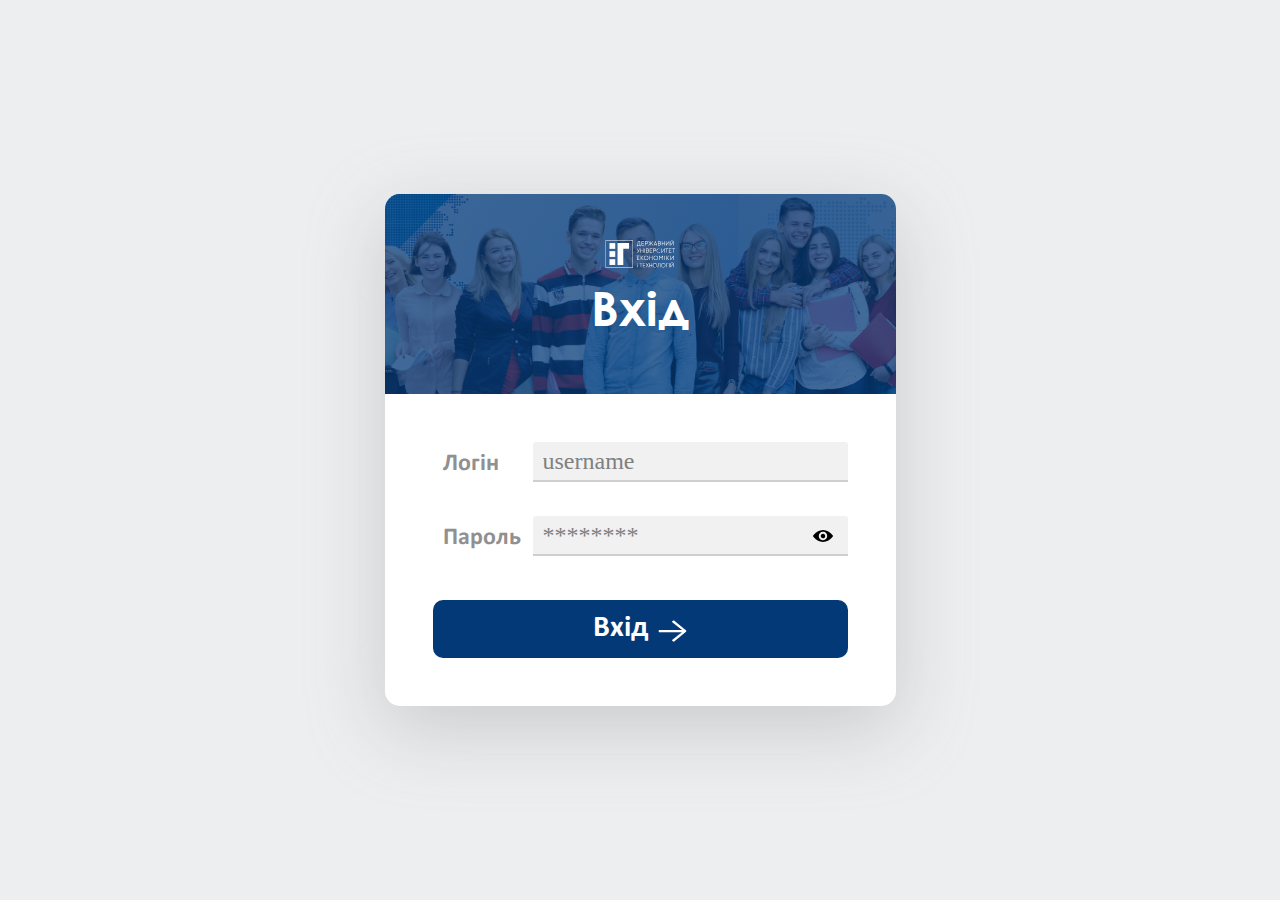
==== index.html @ 40328c4a "Add files via upload" ====
<!-- Сообщаем браузеру как стоит обрабатывать эту страницу -->
<!DOCTYPE html>
<!-- Оболочка документа, указываем язык содержимого -->
<html lang="ru">
	<!-- Заголовок страницы, контейнер для других важных данных (не отображается) -->
	<head>
		<!-- Кодировка страницы -->
		<meta charset="utf-8">
		<!-- <meta http-equiv="Content-type" content="text/html;charset=UTF-8" /> -->
		<meta name="viewport" content="width=device-width, initial-scale=1.0">
		<!-- Подключаем CSS -->
		<link rel="stylesheet" href="css/style.css" />
		<!-- Заголовок страницы в браузере -->
		<title>Заголовок</title>
	</head>
	<!-- Отображаемое тело страницы -->
	<body>
		<div class="login">
			<div class="container">
				<div class="login__header">
					<div class="login__image">
						<img src="img/icons/duet-logo.svg" alt="">
					</div>
					<div class="login__text">
						<p>Вхід</p>
					</div>
				</div>
				<div class="login__body">
					<form action="#">	
						<div class="login__row">
							<div class="login__userenter">
								<div id="usernameSuccess" class="login__username">
									<p>Логін</p>
									<input  type="text" pattern="(\w{4,})|([a-z_]{4,})" placeholder="username">
								</div>
								<div id="userpassSuccess" class="login__userpass login__userpass_eye">
									<p>Пароль</p>
									<input  type="password" pattern="(?=^.{8,}$)((?=.*\d)|(?=.*\W+))(?![.\n])(?=.*[A-Z])(?=.*[a-z]).*$" placeholder="********">
									<img  src="/img/icons/eye_def.svg" alt="eye">
								</div>
							</div>
							<div class="login__btn">
								<button type="submit">Вхід</button>
							</div>
						</div>
					</form>	
				</div>
			</div>
		</div>
		<div class="errors-container"></div>
	</body>
	<script src="js/script.js"></script>
</html>
---- css/style.css ----
@charset "UTF-8";
/*Обнуление*/
* {
  padding: 0;
  margin: 0;
  border: 0;
}

*, *:before, *:after {
  -webkit-box-sizing: border-box;
  box-sizing: border-box;
}

:focus, :active {
  outline: none;
}

a:focus, a:active {
  outline: none;
}

nav, footer, header, aside {
  display: block;
}

html, body {
  height: 100%;
  width: 100%;
  font-size: 100%;
  line-height: 1;
  font-size: 14px;
  -ms-text-size-adjust: 100%;
  -moz-text-size-adjust: 100%;
  -webkit-text-size-adjust: 100%;
}

input, button, textarea {
  font-family: inherit;
}

input::-ms-clear {
  display: none;
}

button {
  cursor: pointer;
}

button::-moz-focus-inner {
  padding: 0;
  border: 0;
}

a, a:visited {
  text-decoration: none;
}

a:hover {
  text-decoration: none;
}

ul li {
  list-style: none;
}

img {
  vertical-align: top;
}

h1, h2, h3, h4, h5, h6 {
  font-size: inherit;
  font-weight: inherit;
}

/*--------------------*/
/* http://meyerweb.com/eric/tools/css/reset/ 
   v2.0 | 20110126
   License: none (public domain)
*/
html, body, div, span, applet, object, iframe,
h1, h2, h3, h4, h5, h6, p, blockquote, pre,
a, abbr, acronym, address, big, cite, code,
del, dfn, em, img, ins, kbd, q, s, samp,
small, strike, strong, sub, sup, tt, var,
b, u, i, center,
dl, dt, dd, ol, ul, li,
fieldset, form, label, legend,
table, caption, tbody, tfoot, thead, tr, th, td,
article, aside, canvas, details, embed,
figure, figcaption, footer, header, hgroup,
menu, nav, output, ruby, section, summary,
time, mark, audio, video {
  margin: 0;
  padding: 0;
  border: 0;
  font-size: 100%;
  font: inherit;
  vertical-align: baseline;
}

/* HTML5 display-role reset for older browsers */
article, aside, details, figcaption, figure,
footer, header, hgroup, menu, nav, section {
  display: block;
}

body {
  line-height: 1;
}

ol, ul {
  list-style: none;
}

blockquote, q {
  quotes: none;
}

blockquote:before, blockquote:after,
q:before, q:after {
  content: '';
  content: none;
}

table {
  border-collapse: collapse;
  border-spacing: 0;
}

@font-face {
  font-family: 'Calibri';
  src: url("../fonts/CALIBRI.woff") format("woff"), url("../fonts/CALIBRI.woff2") format("woff2"), url("../fonts/CALIBRI.ttf") format("truetype"), url("../fonts/CALIBRI.otf") format("OpenType");
  font-weight: normal;
  font-style: normal;
}

@font-face {
  font-family: 'Calibri';
  src: url("../fonts/CALIBRIB.woff") format("woff"), url("../fonts/CALIBRIB.woff2") format("woff2"), url("../fonts/CALIBRIB.ttf") format("truetype"), url("../fonts/CALIBRIB.otf") format("OpenType");
  font-weight: 700;
  font-style: normal;
}

@font-face {
  font-family: "Century Gothic";
  src: url("../fonts/GOTHIC.woff") format("woff"), url("../fonts/GOTHIC.woff2") format("woff2"), url("../fonts/GOTHIC.TTF") format("truetype"), url("../fonts/GOTHIC.otf") format("OpenType");
  font-weight: normal;
  font-style: normal;
}

@font-face {
  font-family: "Century Gothic";
  src: url("../fonts/GOTHICB.woff") format("woff"), url("../fonts/GOTHICB.woff2") format("woff2"), url("../fonts/GOTHICB.TTF") format("truetype"), url("../fonts/GOTHICB.otf") format("OpenType");
  font-weight: 700;
  font-style: normal;
}

body {
  display: -webkit-box;
  display: -ms-flexbox;
  display: flex;
  -webkit-box-align: center;
      -ms-flex-align: center;
          align-items: center;
  -webkit-box-pack: center;
      -ms-flex-pack: center;
          justify-content: center;
  background: #eceeef;
  padding: 0 15px;
}

.login {
  overflow: hidden;
  border-radius: 15px;
  -webkit-box-shadow: 0px 22px 76px 0px rgba(159, 159, 159, 0.44);
          box-shadow: 0px 22px 76px 0px rgba(159, 159, 159, 0.44);
  -webkit-animation: scaling .5s ease-in-out 0s 1 alternate both;
  animation: scaling .5s ease-in-out 0s 1 alternate both;
}

.login__header {
  height: 200px;
  background: -webkit-gradient(linear, left top, left bottom, from(rgba(3, 57, 119, 0.75)), to(rgba(3, 57, 119, 0.75))), url("/img/bg/duet_background.jpg") center/cover no-repeat;
  background: linear-gradient(rgba(3, 57, 119, 0.75), rgba(3, 57, 119, 0.75)), url("/img/bg/duet_background.jpg") center/cover no-repeat;
}

.login__image {
  width: 80px;
  height: 40px;
  margin: 0 auto 50px auto;
  padding: 40px 0 0 0;
}

.login__image img {
  width: 80px;
  height: 40px;
}

.login__text {
  text-align: center;
}

.login__text p {
  font-family: "Century Gothic";
  font-size: 48px;
  font-weight: 700;
  color: #ffffff;
}

.login__body {
  background: #ffffff;
  padding: 48px;
}

.login__row {
  display: -webkit-box;
  display: -ms-flexbox;
  display: flex;
  -webkit-box-orient: vertical;
  -webkit-box-direction: normal;
      -ms-flex-direction: column;
          flex-direction: column;
}

.login__userenter p {
  padding: 10px;
  font-family: "Calibri";
  font-size: 24px;
  font-weight: 700;
  color: #909090;
  -webkit-box-flex: 1;
      -ms-flex: 1 0 100px;
          flex: 1 0 100px;
}

.login__userenter input {
  background: #f1f1f1;
  padding: 0 10px;
  color: #041548;
  font-size: 24px;
  height: 40px;
  border-bottom: 2px solid #cfcfcf;
  border-radius: 3px 3px 0 0;
}

.login__userenter input:invalid {
  border-color: red;
}

.login__userenter input::-webkit-input-placeholder {
  color: #808080;
}

.login__userenter input:-ms-input-placeholder {
  color: #808080;
}

.login__userenter input::-ms-input-placeholder {
  color: #808080;
}

.login__userenter input::placeholder {
  color: #808080;
}

.login__username {
  display: -webkit-box;
  display: -ms-flexbox;
  display: flex;
  -webkit-box-pack: justify;
      -ms-flex-pack: justify;
          justify-content: space-between;
  margin: 0 0 30px 0;
}

.login__username_success input {
  border-color: green;
}

.login__userpass {
  display: -webkit-box;
  display: -ms-flexbox;
  display: flex;
  -webkit-box-pack: justify;
      -ms-flex-pack: justify;
          justify-content: space-between;
  position: relative;
}

.login__userpass img {
  width: 30px;
  height: 20px;
  position: absolute;
  top: 10px;
  right: 10px;
  cursor: pointer;
}

.login__userpass_success input {
  border-color: green;
}

.login__btn button {
  background: #033977;
  width: 100%;
  padding: 10px;
  border-radius: 10px;
  display: -webkit-box;
  display: -ms-flexbox;
  display: flex;
  -webkit-box-pack: center;
      -ms-flex-pack: center;
          justify-content: center;
  margin-top: 40px;
  cursor: pointer;
  -webkit-box-align: center;
      -ms-flex-align: center;
          align-items: center;
  font-family: "Calibri";
  font-size: 30px;
  font-weight: 700;
  color: #ffffff;
}

.login__btn button::after {
  content: '';
  position: relative;
  top: 3px;
  margin-left: 10px;
  background: url("/img/icons/arrow.png") no-repeat;
  width: 30px;
  height: 25px;
}

.login__btn button:focus {
  -webkit-box-shadow: 0 0 0 3px rgba(3, 57, 119, 0.5);
          box-shadow: 0 0 0 3px rgba(3, 57, 119, 0.5);
}

.errors-container {
  position: fixed;
  right: 0;
  bottom: 0;
  max-height: 100vh;
  max-width: 320px;
  width: 100%;
  padding: 0 15px;
  overflow-y: auto;
  display: -webkit-box;
  display: -ms-flexbox;
  display: flex;
  -ms-flex-wrap: wrap;
      flex-wrap: wrap;
  overflow-x: hidden;
}

.errors-container .error-toast {
  -ms-flex-item-align: end;
      align-self: flex-end;
  margin-bottom: 15px;
  overflow: hidden;
  width: 100%;
  font-family: sans-serif;
  line-height: 1.5;
  background-color: #c62828;
  color: white;
  border-radius: 8px;
  -webkit-animation: show_toast 0.2s linear 1 alternate both, delete_toast 0.2s linear 5s 1 alternate both;
  animation: show_toast 0.2s linear 1 alternate both, delete_toast 0.2s linear 5s 1 alternate both;
}

.errors-container .error-toast .error-progress {
  background-color: #9c1f1f;
  height: 4px;
  -webkit-transition: all 0.1s linear;
  transition: all 0.1s linear;
}

.errors-container .error-toast .error-text {
  padding: 10px;
  font-size: 14px;
}

@-webkit-keyframes show_toast {
  from {
    -webkit-transform: translatex(100%);
            transform: translatex(100%);
  }
  to {
    -webkit-transform: translatex(0%);
            transform: translatex(0%);
  }
}

@keyframes show_toast {
  from {
    -webkit-transform: translatex(100%);
            transform: translatex(100%);
  }
  to {
    -webkit-transform: translatex(0%);
            transform: translatex(0%);
  }
}

@-webkit-keyframes delete_toast {
  from {
    opacity: 1;
  }
  to {
    opacity: 0;
  }
}

@keyframes delete_toast {
  from {
    opacity: 1;
  }
  to {
    opacity: 0;
  }
}

.container {
  max-width: 553px;
  margin: 0 auto;
}

/* Laptops 1440px width */
/* @media screen and (max-width:1440px) {
} */
/* Mini-Laptops 992px width */
/* @media screen and (max-width:992px) {
} */
/* Talet 768px width */
@media screen and (max-width: 768px) {
  .container {
    max-width: 100%;
  }
  .login {
    width: 70%;
  }
  .login__text p {
    font-size: 42px;
  }
  .login__body {
    padding: 25px;
  }
  .login__header {
    height: 150px;
  }
  .login__image {
    margin: 0 auto 35px auto;
    padding: 20px 0 0 0;
  }
  .login__userenter p {
    font-size: 18px;
    -webkit-box-flex: 1;
        -ms-flex: 1 1 auto;
            flex: 1 1 auto;
    padding: 0 0 5px 2px;
  }
  .login__userenter input {
    font-size: 16px;
  }
  .login__username {
    -webkit-box-orient: vertical;
    -webkit-box-direction: normal;
        -ms-flex-direction: column;
            flex-direction: column;
  }
  .login__userpass {
    -webkit-box-orient: vertical;
    -webkit-box-direction: normal;
        -ms-flex-direction: column;
            flex-direction: column;
  }
  .login__userpass img {
    top: 34px;
  }
  .login__btn button {
    font-size: 24px;
  }
  .login__btn button::after {
    top: 2px;
  }
}

@-webkit-keyframes scaling {
  from {
    -webkit-transform: scale(0);
            transform: scale(0);
  }
  40% {
    -webkit-transform: scale(1);
            transform: scale(1);
  }
  70% {
    -webkit-transform: scale(0.75);
            transform: scale(0.75);
  }
  to {
    -webkit-transform: scale(1);
            transform: scale(1);
  }
}

@keyframes scaling {
  from {
    -webkit-transform: scale(0);
            transform: scale(0);
  }
  40% {
    -webkit-transform: scale(1);
            transform: scale(1);
  }
  70% {
    -webkit-transform: scale(0.75);
            transform: scale(0.75);
  }
  to {
    -webkit-transform: scale(1);
            transform: scale(1);
  }
}

/* Smartphones 576px width */
@media screen and (max-width: 576px) {
  .login {
    width: 100%;
  }
  .login__userenter p {
    font-size: 16px;
  }
  .login__userenter input {
    font-size: 14px;
  }
  .login__body {
    padding: 15px;
  }
  .login__userpass img {
    top: 32px;
  }
}

/* Mobile 340px width */
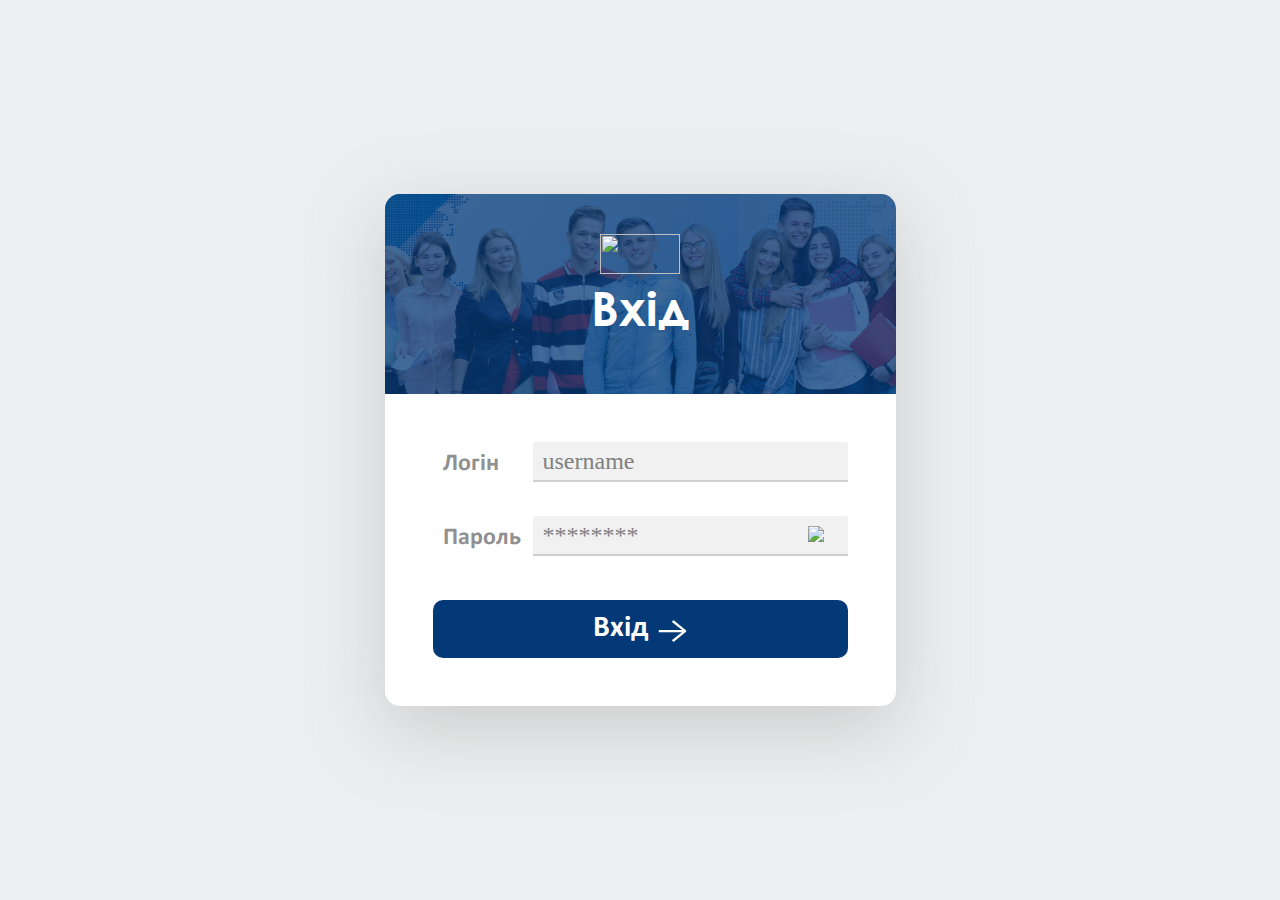
==== commit a4df27f9: "Update index.html" ====
--- a/index.html
+++ b/index.html
@@ -19,7 +19,7 @@
 			<div class="container">
 				<div class="login__header">
 					<div class="login__image">
-						<img src="img/icons/duet-logo.svg" alt="">
+						<img src="/login/img/icons/duet-logo.svg" alt="">
 					</div>
 					<div class="login__text">
 						<p>Вхід</p>
@@ -36,7 +36,7 @@
 								<div id="userpassSuccess" class="login__userpass login__userpass_eye">
 									<p>Пароль</p>
 									<input  type="password" pattern="(?=^.{8,}$)((?=.*\d)|(?=.*\W+))(?![.\n])(?=.*[A-Z])(?=.*[a-z]).*$" placeholder="********">
-									<img  src="/img/icons/eye_def.svg" alt="eye">
+									<img  src="/login/img/icons/eye_def.svg" alt="eye">
 								</div>
 							</div>
 							<div class="login__btn">
@@ -49,5 +49,5 @@
 		</div>
 		<div class="errors-container"></div>
 	</body>
-	<script src="js/script.js"></script>
-</html>+	<script src="/login/js/script.js"></script>
+</html>
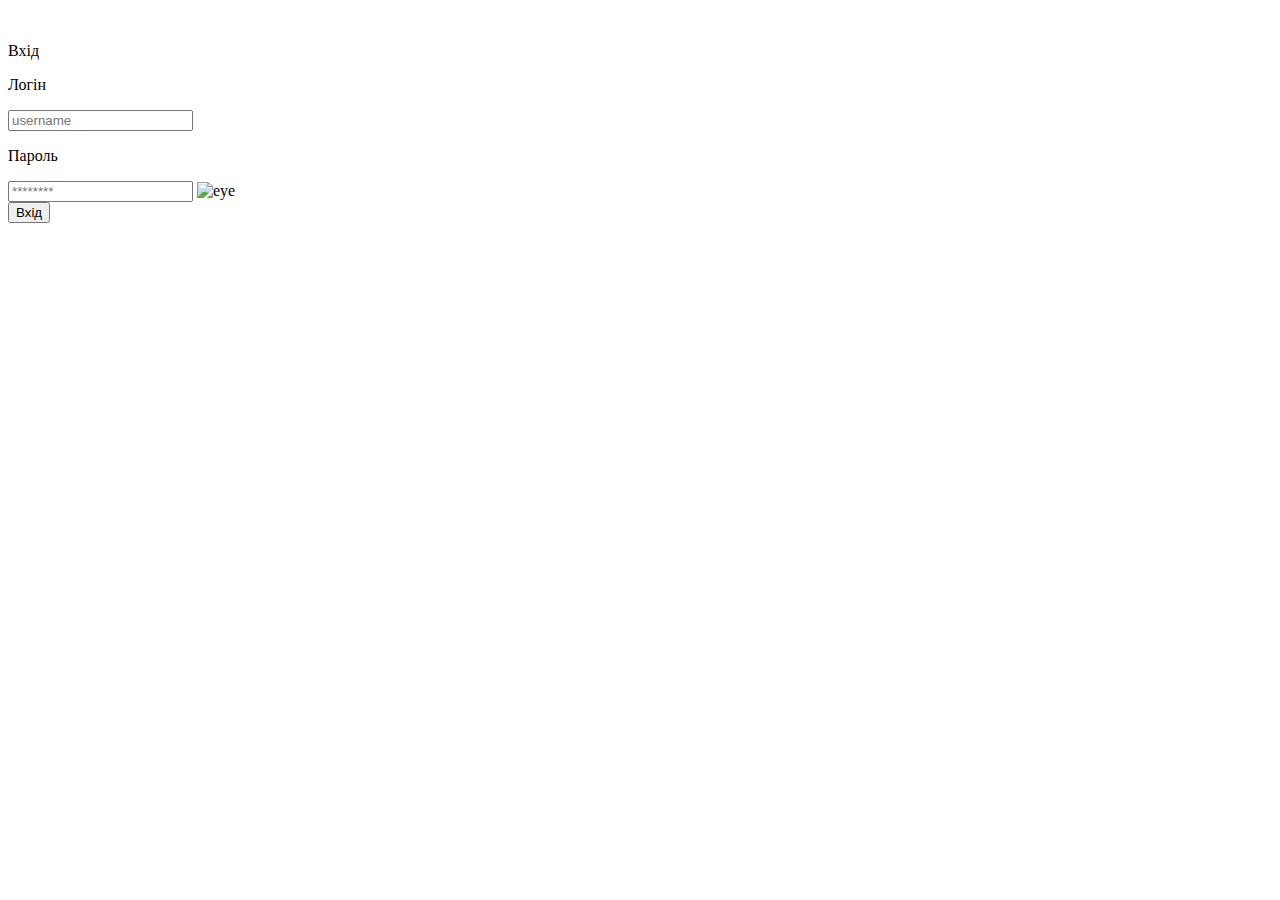
==== commit e91b8188: "Update index.html" ====
--- a/index.html
+++ b/index.html
@@ -9,7 +9,7 @@
 		<!-- <meta http-equiv="Content-type" content="text/html;charset=UTF-8" /> -->
 		<meta name="viewport" content="width=device-width, initial-scale=1.0">
 		<!-- Подключаем CSS -->
-		<link rel="stylesheet" href="css/style.css" />
+		<link rel="stylesheet" href="/login/css/style.css" />
 		<!-- Заголовок страницы в браузере -->
 		<title>Заголовок</title>
 	</head>
@@ -19,7 +19,7 @@
 			<div class="container">
 				<div class="login__header">
 					<div class="login__image">
-						<img src="/login/img/icons/duet-logo.svg" alt="">
+						<img src="/loginimg/icons/duet-logo.svg" alt="">
 					</div>
 					<div class="login__text">
 						<p>Вхід</p>
@@ -36,7 +36,7 @@
 								<div id="userpassSuccess" class="login__userpass login__userpass_eye">
 									<p>Пароль</p>
 									<input  type="password" pattern="(?=^.{8,}$)((?=.*\d)|(?=.*\W+))(?![.\n])(?=.*[A-Z])(?=.*[a-z]).*$" placeholder="********">
-									<img  src="/login/img/icons/eye_def.svg" alt="eye">
+									<img  src="/img/icons/eye_def.svg" alt="eye"/>
 								</div>
 							</div>
 							<div class="login__btn">
@@ -49,5 +49,5 @@
 		</div>
 		<div class="errors-container"></div>
 	</body>
-	<script src="/login/js/script.js"></script>
-</html>
+	<script src="js/script.js"></script>
+</html>